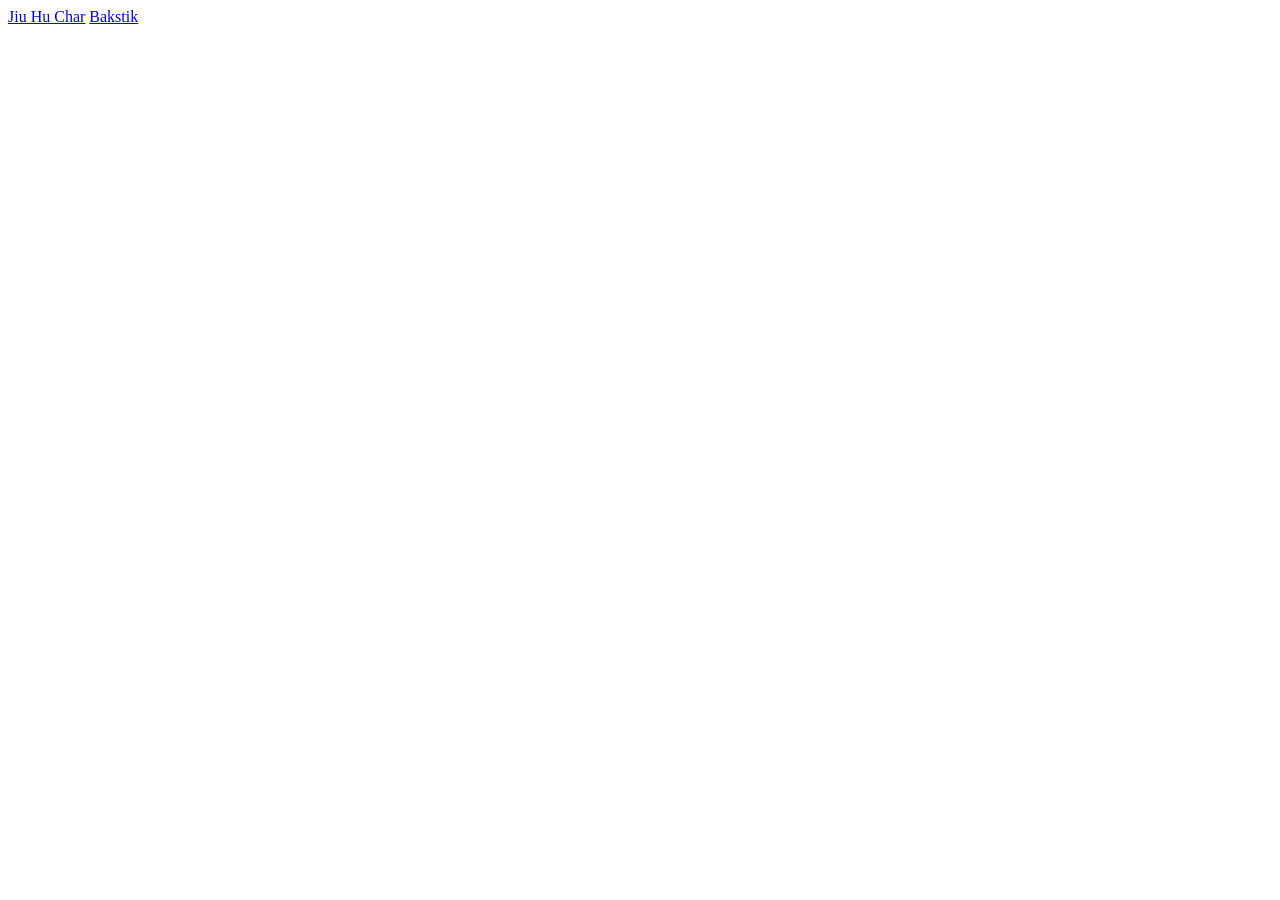
==== index.html @ d2fd8d86 "first commit" ====
<!DOCTYPE html>
<html>
<head>
    <meta charset="UTF-8" />
    <title>Cooking</title>
</head>
<body>
    <a href="pages/jiuhuchar.html">Jiu Hu Char</a>
    <a href="pages/bakstik.html">Bakstik</a>
</body>
</html>
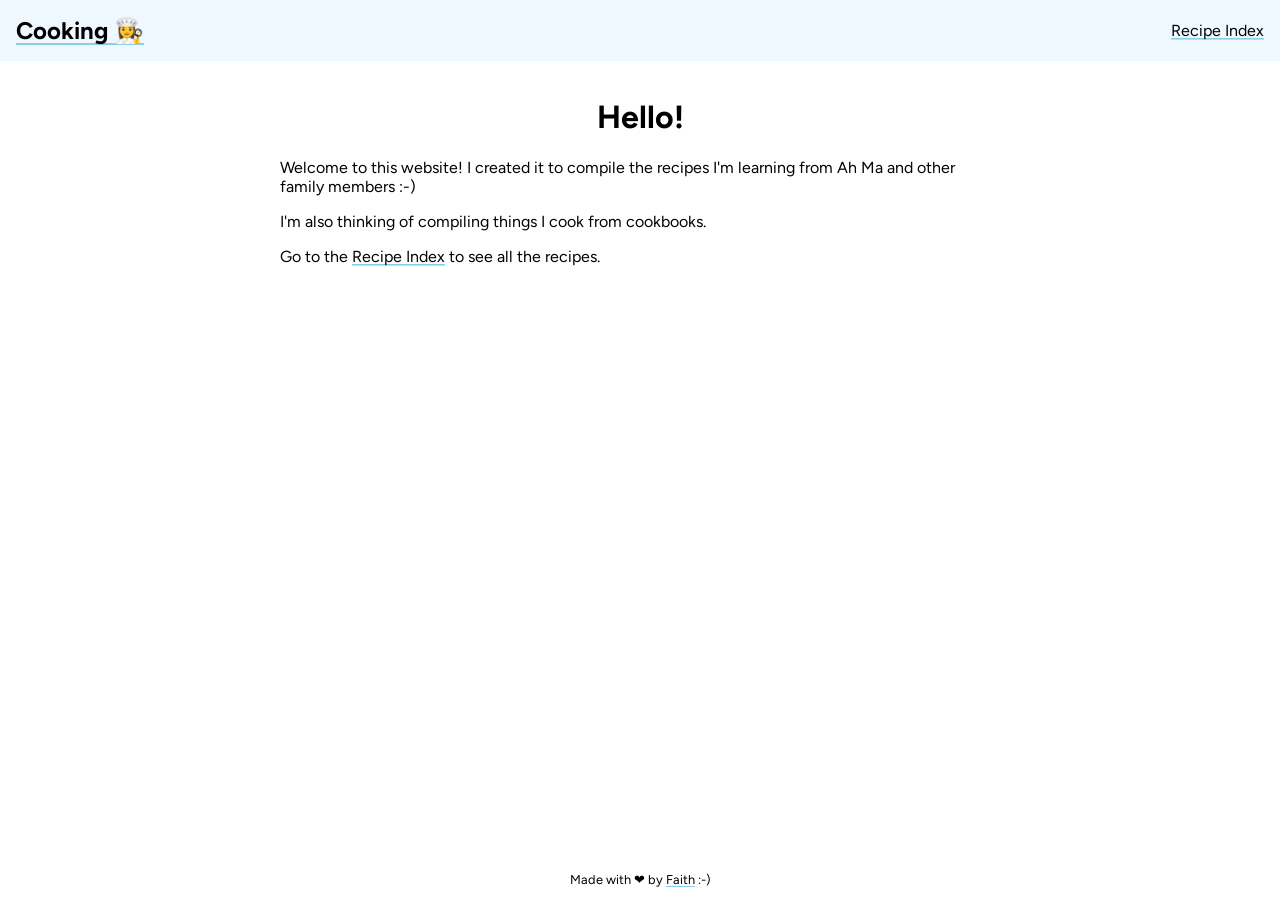
==== commit b4cbadf0: "Fixed links" ====
--- a/index.html
+++ b/index.html
@@ -2,10 +2,30 @@
 <html>
 <head>
     <meta charset="UTF-8" />
-    <title>Cooking</title>
+    <meta name="viewport" content="width=device-width, initial-scale=1">
+    <title>Cooking 👩‍🍳</title>
+    <link rel="preconnect" href="https://fonts.googleapis.com">
+    <link rel="preconnect" href="https://fonts.gstatic.com" crossorigin>
+    <link href="https://fonts.googleapis.com/css2?family=Figtree:ital,wght@0,300..900;1,300..900&display=swap" rel="stylesheet">
+    <link rel="stylesheet" href="styles.css">
 </head>
 <body>
-    <a href="pages/jiuhuchar.html">Jiu Hu Char</a>
-    <a href="pages/bakstik.html">Bakstik</a>
+    <header>
+        <nav>
+            <a href="index.html" class="site-title">Cooking 👩‍🍳</a>
+            <div class="nav-links">
+                <a href="recipeindex.html">Recipe Index</a>
+            </div>
+        </nav>
+    </header>
+    <main>
+        <h1>Hello!</h1>
+        <p>Welcome to this website! I created it to compile the recipes I'm learning from Ah Ma and other family members :-)</p>
+        <p>I'm also thinking of compiling things I cook from cookbooks.</p>
+        <p>Go to the <a href="recipeindex.html">Recipe Index</a> to see all the recipes.</p>
+    </main>
+    <footer>
+        <p>Made with ❤ by <a href="https://github.com/faithlky">Faith</a> :-)</p>
+    </footer>
 </body>
 </html>
--- a/styles.css
+++ b/styles.css
@@ -0,0 +1,55 @@
+a {
+    color: black;
+    text-decoration: none;
+    background-image: linear-gradient(skyblue, skyblue), linear-gradient(to right, #ff98c5, #db94ff, #8eb0ff);
+    background-size: 100% 0.1em, 0 0.1em;
+    background-position: 100% 100%, 0 100%;
+    background-repeat: no-repeat;
+    transition: background-size 500ms;
+    display: inline-block;
+}
+
+a:hover {
+    background-size: 0 0.1em, 100% 0.1em;
+}
+
+body{
+    font-family: "Figtree", sans-serif;
+    margin: 0;
+}
+
+footer {
+    text-align: center;
+    position: fixed;
+    bottom: 0;
+    width: 100%;
+    font-size: 0.8rem;
+}
+
+h1 {
+    text-align: center;
+}
+
+img {
+    max-width: 100%;
+    height: auto;
+}
+
+main {
+    max-width: 720px;
+    margin: 0 auto;
+    padding: 1rem;
+}
+
+nav {
+    display: flex;
+    justify-content: space-between;
+    align-items: center;
+    padding: 1rem;
+    background-color: aliceblue;
+}
+
+.site-title {
+    font-size: 1.5rem;
+    font-weight: bold;
+}
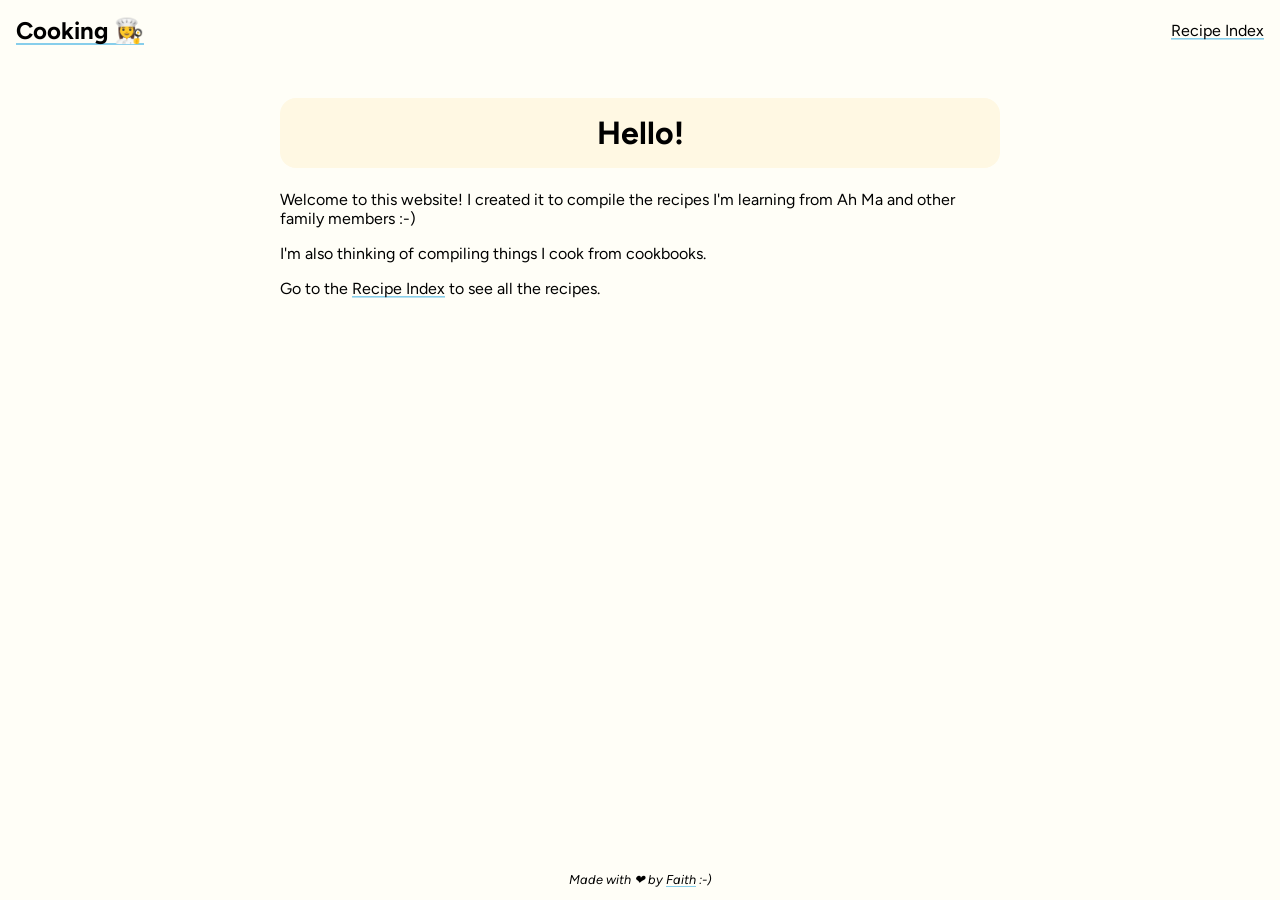
==== commit c0412586: "I hope this looks prettier" ====
--- a/index.html
+++ b/index.html
@@ -8,6 +8,7 @@
     <link rel="preconnect" href="https://fonts.gstatic.com" crossorigin>
     <link href="https://fonts.googleapis.com/css2?family=Figtree:ital,wght@0,300..900;1,300..900&display=swap" rel="stylesheet">
     <link rel="stylesheet" href="styles.css">
+    <link rel="icon" type="image/x-icon" href="assets/favicon.ico">
 </head>
 <body>
     <header>
@@ -25,7 +26,7 @@
         <p>Go to the <a href="recipeindex.html">Recipe Index</a> to see all the recipes.</p>
     </main>
     <footer>
-        <p>Made with ❤ by <a href="https://github.com/faithlky">Faith</a> :-)</p>
+        <p><i>Made with ❤ by <a href="https://github.com/faithlky">Faith</a> :-)</i></p>
     </footer>
 </body>
 </html>
--- a/styles.css
+++ b/styles.css
@@ -16,29 +16,36 @@
 body{
     font-family: "Figtree", sans-serif;
     margin: 0;
+    min-height: 100vh;
+    display: flex;
+    flex-direction: column;
+    background-color: rgb(255, 254, 247);
 }
 
 footer {
     text-align: center;
-    position: fixed;
-    bottom: 0;
-    width: 100%;
     font-size: 0.8rem;
 }
 
 h1 {
     text-align: center;
+    background-color: rgb(255, 248, 227);
+    padding: 0.5em;
+    border-radius: 0.5em;
 }
 
 img {
     max-width: 100%;
     height: auto;
+    display: block;
+    margin: auto;
 }
 
 main {
     max-width: 720px;
     margin: 0 auto;
-    padding: 1rem;
+    padding: 1rem 2rem;
+    flex: 1;
 }
 
 nav {
@@ -46,10 +53,40 @@
     justify-content: space-between;
     align-items: center;
     padding: 1rem;
-    background-color: aliceblue;
+}
+
+.centered {
+    text-align: center;
+}
+
+.images-in-a-row {
+    display: flex;
+    gap: 1rem;
+}
+
+.images-in-a-row img {
+    height: auto;
+    width: auto;
+    display: block;
+}
+
+.img-caption {
+    color: gray;
+    font-size: 0.9rem;
+    text-align: center;
+}
+
+.recipe-index-list > li {
+    margin-bottom: 0.5em;
 }
 
 .site-title {
     font-size: 1.5rem;
     font-weight: bold;
+}
+
+.subtitle {
+    margin-top: -0.5em;
+    text-align: center;
+    color: gray;
 }
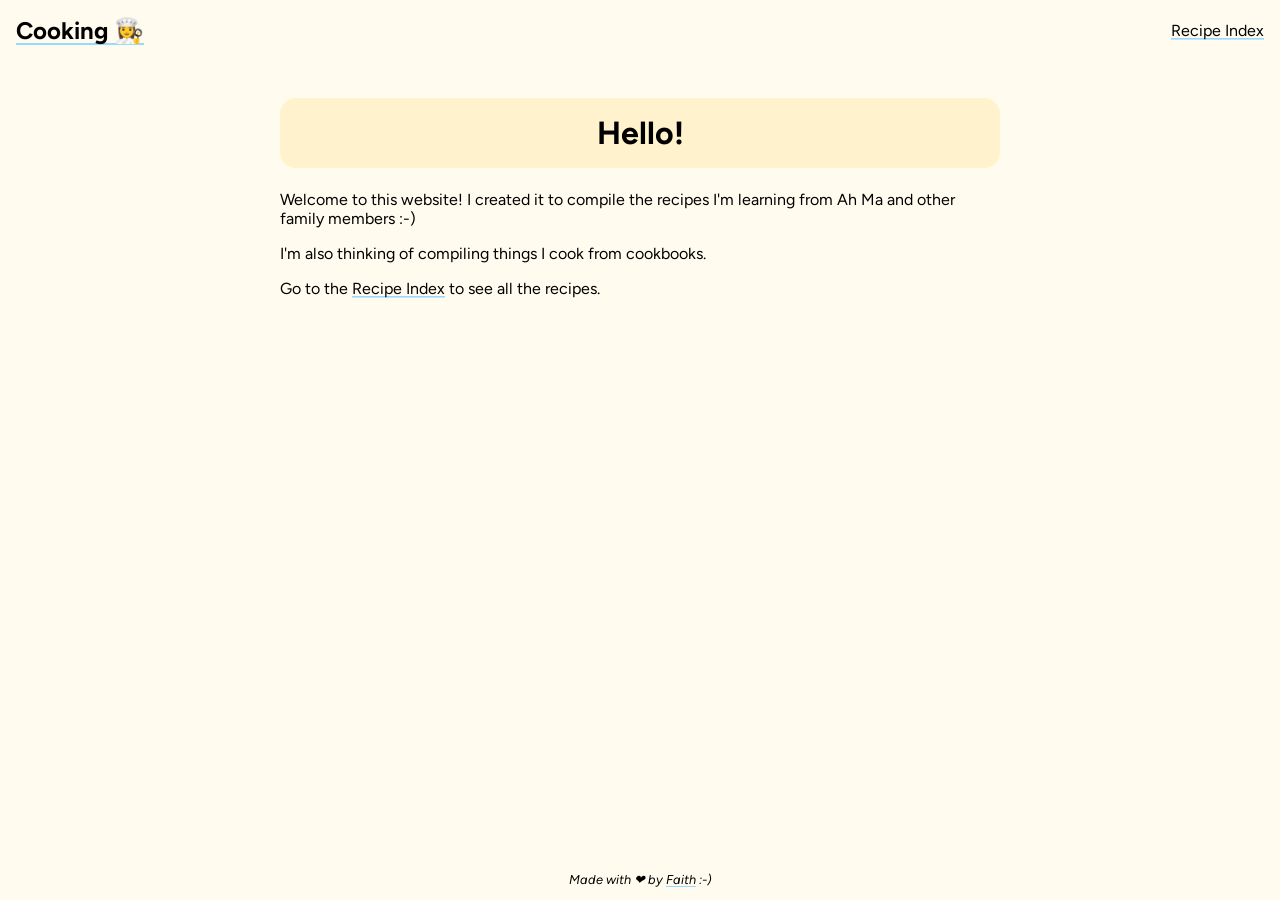
==== commit 227fd25a: "Updated content" ====
--- a/index.html
+++ b/index.html
@@ -8,7 +8,7 @@
     <link rel="preconnect" href="https://fonts.gstatic.com" crossorigin>
     <link href="https://fonts.googleapis.com/css2?family=Figtree:ital,wght@0,300..900;1,300..900&display=swap" rel="stylesheet">
     <link rel="stylesheet" href="styles.css">
-    <link rel="icon" type="image/x-icon" href="assets/favicon.ico">
+    <link rel="icon" type="image/png" href="assets/favicon.png">
 </head>
 <body>
     <header>
--- a/styles.css
+++ b/styles.css
@@ -1,7 +1,7 @@
 a {
     color: black;
     text-decoration: none;
-    background-image: linear-gradient(skyblue, skyblue), linear-gradient(to right, #ff98c5, #db94ff, #8eb0ff);
+    background-image: linear-gradient(#99d8ff, #99d8ff), linear-gradient(to right, #ff98c5, #db94ff, #8eb0ff);
     background-size: 100% 0.1em, 0 0.1em;
     background-position: 100% 100%, 0 100%;
     background-repeat: no-repeat;
@@ -19,7 +19,7 @@
     min-height: 100vh;
     display: flex;
     flex-direction: column;
-    background-color: rgb(255, 254, 247);
+    background-color: #fffbee;
 }
 
 footer {
@@ -29,7 +29,7 @@
 
 h1 {
     text-align: center;
-    background-color: rgb(255, 248, 227);
+    background-color: #fff2cc;
     padding: 0.5em;
     border-radius: 0.5em;
 }
@@ -61,7 +61,7 @@
 
 .images-in-a-row {
     display: flex;
-    gap: 1rem;
+    gap: 0.5rem;
 }
 
 .images-in-a-row img {
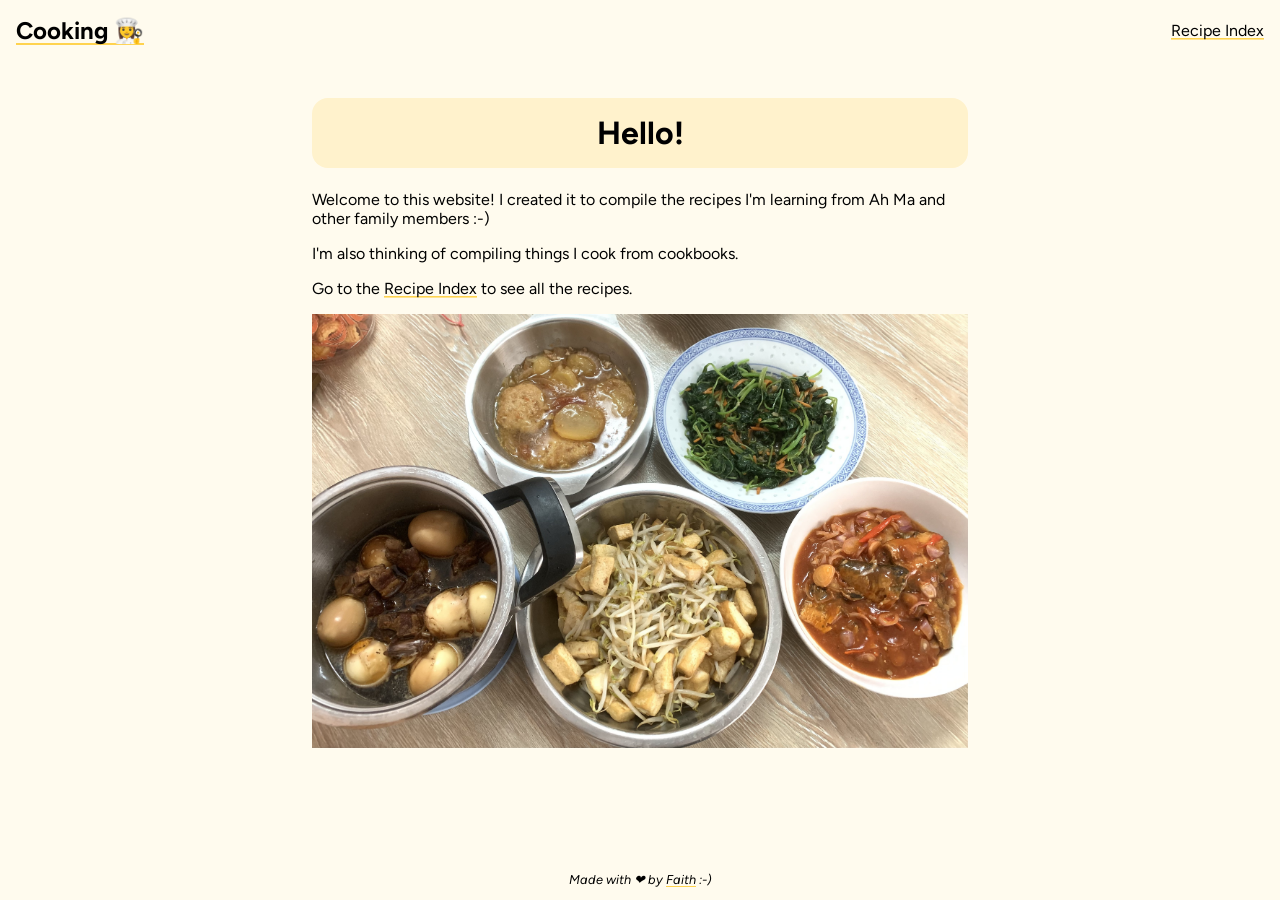
==== commit 977c182f: "Started the upload feature. Added image to homepage" ====
--- a/index.html
+++ b/index.html
@@ -16,6 +16,7 @@
             <a href="index.html" class="site-title">Cooking 👩‍🍳</a>
             <div class="nav-links">
                 <a href="recipeindex.html">Recipe Index</a>
+                <!-- <a href="upload.html">Upload Recipe</a> -->
             </div>
         </nav>
     </header>
@@ -24,6 +25,7 @@
         <p>Welcome to this website! I created it to compile the recipes I'm learning from Ah Ma and other family members :-)</p>
         <p>I'm also thinking of compiling things I cook from cookbooks.</p>
         <p>Go to the <a href="recipeindex.html">Recipe Index</a> to see all the recipes.</p>
+        <img src="assets/ahma_dishes_1.jpg" alt="5 of Ah Ma's dishes: bakstik, spinach+carrot, tau yu bak, taugeh+taukwa, sardines">
     </main>
     <footer>
         <p><i>Made with ❤ by <a href="https://github.com/faithlky">Faith</a> :-)</i></p>
--- a/styles.css
+++ b/styles.css
@@ -1,7 +1,11 @@
+* {
+    box-sizing: border-box;
+}
+
 a {
     color: black;
     text-decoration: none;
-    background-image: linear-gradient(#99d8ff, #99d8ff), linear-gradient(to right, #ff98c5, #db94ff, #8eb0ff);
+    background-image: linear-gradient(#ffd34f, #ffd34f), linear-gradient(to right, #ff98c5, #ff9494, #ffbf00);
     background-size: 100% 0.1em, 0 0.1em;
     background-position: 100% 100%, 0 100%;
     background-repeat: no-repeat;
@@ -36,12 +40,19 @@
 
 img {
     max-width: 100%;
+    max-height: 500px;
     height: auto;
     display: block;
     margin: auto;
 }
 
+img.small-img {
+    max-height: 350px;
+    margin-left: 0;
+}
+
 main {
+    width: 100%;
     max-width: 720px;
     margin: 0 auto;
     padding: 1rem 2rem;
@@ -55,8 +66,145 @@
     padding: 1rem;
 }
 
+.nav-links a {
+    margin-left: 1rem;
+}
+
+.callout-block {
+    background-color: #fff2cc;
+    padding: 1rem;
+    text-align: center;
+}
+
 .centered {
     text-align: center;
+}
+
+.horizontal-scroll {
+    width: 100%;
+    max-width: 100%;
+    display: flex;
+    align-items: center;
+    justify-content: flex-start;
+    gap: 0.5rem;
+    overflow-x: auto;
+    overflow-y: hidden;
+    scrollbar-color: #d6cfb9 #fffbee;
+    scrollbar-width: thin;
+}
+
+.horizontal-scroll img {
+    margin: 0;
+    max-height: 350px;
+    width: auto;
+    flex-shrink: 0;
+}
+
+.horizontal-scroll img.video-row {
+    max-height: 400px;
+}
+
+.horizontal-scroll iframe {
+    width: 225px;
+    height: 400px;
+    flex-shrink: 0;
+    border: 0;
+}
+
+.horizontal-scroll-wrapper {
+    position: relative;
+    width: 100%;
+    max-width: 100%;
+}
+
+.horizontal-scroll-wrapper::after {
+    content: "";
+    position: absolute;
+    right: 0;
+    top: 0;
+    width: 2.5rem;
+    height: 100%;
+    background: linear-gradient(to right, transparent, #fffbee);
+    pointer-events: none;
+    opacity: 1;
+    transition: opacity 0.3s;
+}
+
+.horizontal-scroll-wrapper::before {
+    content: "";
+    position: absolute;
+    left: 0;
+    top: 0;
+    width: 2.5rem;
+    height: 100%;
+    background: linear-gradient(to left, transparent, #fffbee);
+    pointer-events: none;
+    opacity: 1;
+    transition: opacity 0.3s;
+}
+
+.horizontal-scroll-wrapper.at-start::before {
+    opacity: 0;
+}
+
+.horizontal-scroll-wrapper.scrolled::before {
+    opacity: 1;
+}
+
+.horizontal-scroll-wrapper.at-end::after {
+    opacity: 0;
+}
+
+.horizontal-scroll-arrow {
+    position: absolute;
+    right: 0.5rem;
+    top: 50%;
+    transform: translateY(-50%);
+    font-size: 1.25rem;
+    z-index: 2;
+    pointer-events: none;
+    opacity: 0;
+    transition: opacity 0.3s;
+}
+
+.horizontal-scroll-arrow.left {
+    left: 0.5rem;
+}
+
+.horizontal-scroll-arrow.left > .arrow {
+    display: inline-block;
+    transform: rotate(270deg);
+}
+
+.horizontal-scroll-arrow.right {
+    right: 0.5rem;
+}
+
+.horizontal-scroll-arrow.right > .arrow {
+    display: inline-block;
+    transform: rotate(90deg);
+}
+
+.horizontal-scroll-wrapper.scrolled .horizontal-scroll-arrow.left {
+    opacity: 1;
+}
+
+.horizontal-scroll-wrapper:not(.at-end) .horizontal-scroll-arrow.right {
+    opacity: 1;
+}
+
+.horizontal-scroll-wrapper.at-start .horizontal-scroll-arrow.left {
+    opacity: 0;
+}
+
+.horizontal-scroll-wrapper.at-end .horizontal-scroll-arrow.right {
+    opacity: 0;
+}
+
+.horizontal-scroll-wrapper:not(.is-overflowing)::before,
+.horizontal-scroll-wrapper:not(.is-overflowing)::after,
+.horizontal-scroll-wrapper:not(.is-overflowing) .horizontal-scroll-arrow {
+    opacity: 0;
 }
 
 .images-in-a-row {
@@ -89,4 +237,40 @@
     margin-top: -0.5em;
     text-align: center;
     color: gray;
+}
+
+@media (max-width: 640px) {
+
+    img.small-img {
+        max-height: 250px;
+    }
+
+    .horizontal-scroll img {
+        max-height: 250px;
+    }
+    .horizontal-scroll img.video-row {
+        max-height: 300px;
+    }
+
+    .horizontal-scroll iframe {
+        width: 170px;
+        height: 300px;
+    }
+
+    .horizontal-scroll-arrow {
+        font-size: 0.8rem;
+    }
+
+    .horizontal-scroll-arrow.left {
+        left: 0.25rem;
+    }
+
+    .horizontal-scroll-arrow.right {
+        right: 0.25rem;
+    }
+
+    .horizontal-scroll-wrapper::after,
+    .horizontal-scroll-wrapper::before {
+        width: 1.5rem;
+    }
 }
